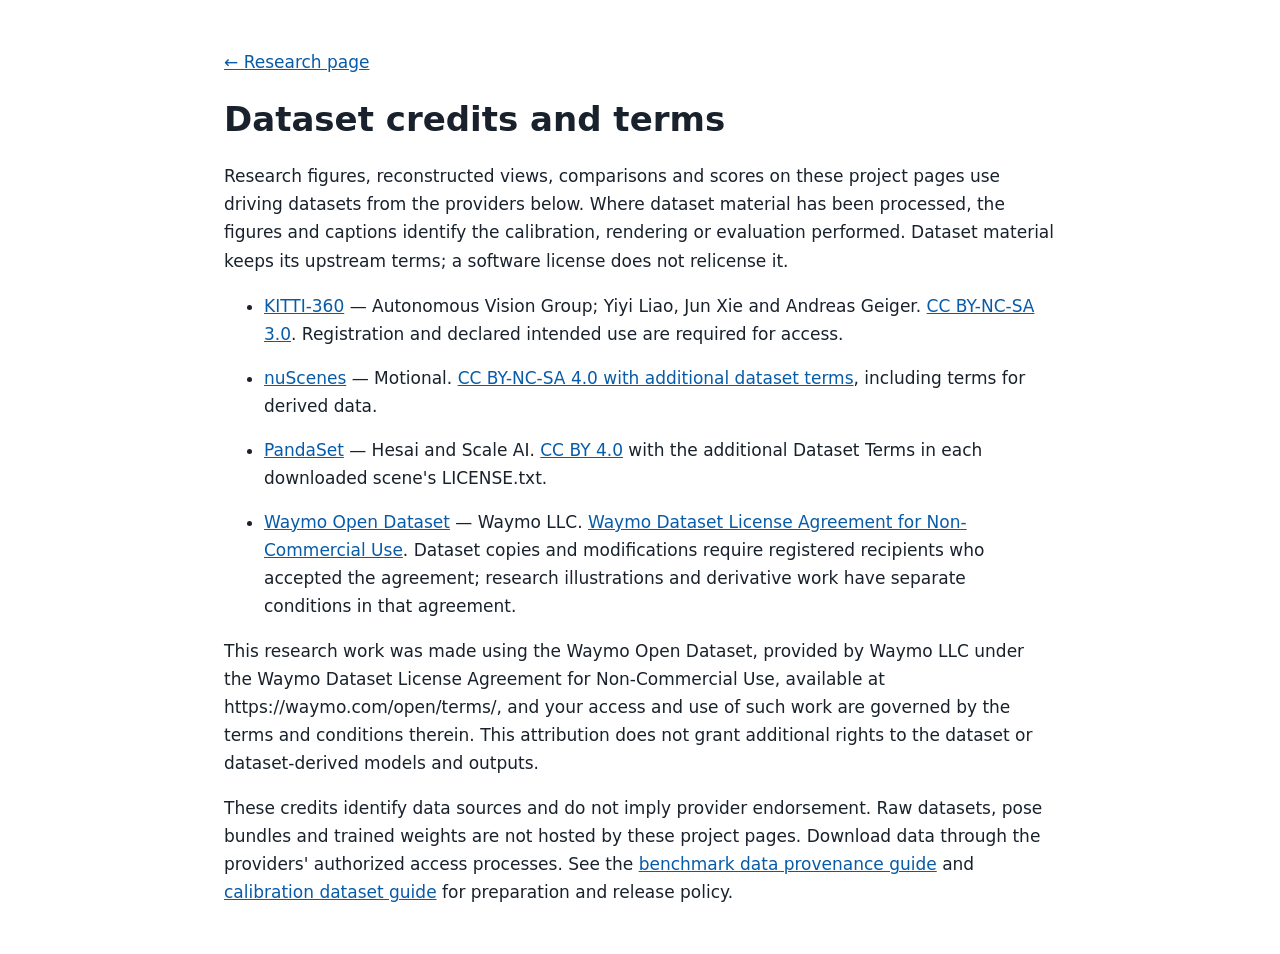
==== data-terms.html @ dfaf9f63 "Publish personal research website and connect project pages" ====
<!doctype html><html lang="en"><head><meta charset="utf-8"><meta name="viewport" content="width=device-width, initial-scale=1"><title>Dataset credits and terms</title><style>body{font:17px/1.65 system-ui,sans-serif;max-width:52rem;margin:3rem auto;padding:0 1.2rem;color:#18212c;background:#fff}a{color:#075ba8;overflow-wrap:anywhere}li{margin:1rem 0}h1{line-height:1.2}</style></head><body><a href="index.html">← Research page</a><main><h1>Dataset credits and terms</h1>
<p>Research figures, reconstructed views, comparisons and scores on these project pages use driving datasets from the providers below. Where dataset material has been processed, the figures and captions identify the calibration, rendering or evaluation performed. Dataset material keeps its upstream terms; a software license does not relicense it.</p>
<ul>
<li><a href="https://www.cvlibs.net/datasets/kitti-360/">KITTI-360</a> — Autonomous Vision Group; Yiyi Liao, Jun Xie and Andreas Geiger. <a href="https://creativecommons.org/licenses/by-nc-sa/3.0/">CC BY-NC-SA 3.0</a>. Registration and declared intended use are required for access.</li>
<li><a href="https://www.nuscenes.org/">nuScenes</a> — Motional. <a href="https://www.nuscenes.org/terms-of-use">CC BY-NC-SA 4.0 with additional dataset terms</a>, including terms for derived data.</li>
<li><a href="https://github.com/scaleapi/pandaset-devkit">PandaSet</a> — Hesai and Scale AI. <a href="https://creativecommons.org/licenses/by/4.0/">CC BY 4.0</a> with the additional Dataset Terms in each downloaded scene's LICENSE.txt.</li>
<li><a href="https://waymo.com/open/">Waymo Open Dataset</a> — Waymo LLC. <a href="https://waymo.com/open/terms/">Waymo Dataset License Agreement for Non-Commercial Use</a>. Dataset copies and modifications require registered recipients who accepted the agreement; research illustrations and derivative work have separate conditions in that agreement.</li>
</ul>
<p>This research work was made using the Waymo Open Dataset, provided by Waymo LLC under the Waymo Dataset License Agreement for Non-Commercial Use, available at https://waymo.com/open/terms/, and your access and use of such work are governed by the terms and conditions therein. This attribution does not grant additional rights to the dataset or dataset-derived models and outputs.</p>
<p>These credits identify data sources and do not imply provider endorsement. Raw datasets, pose bundles and trained weights are not hosted by these project pages. Download data through the providers' authorized access processes. See the <a href="https://github.com/qherau/avoptim-benchmark/blob/main/docs/DATA_SOURCES.md">benchmark data provenance guide</a> and <a href="https://github.com/qherau/neural-calibration/blob/main/docs/DATA_TERMS.md">calibration dataset guide</a> for preparation and release policy.</p></main></body></html>
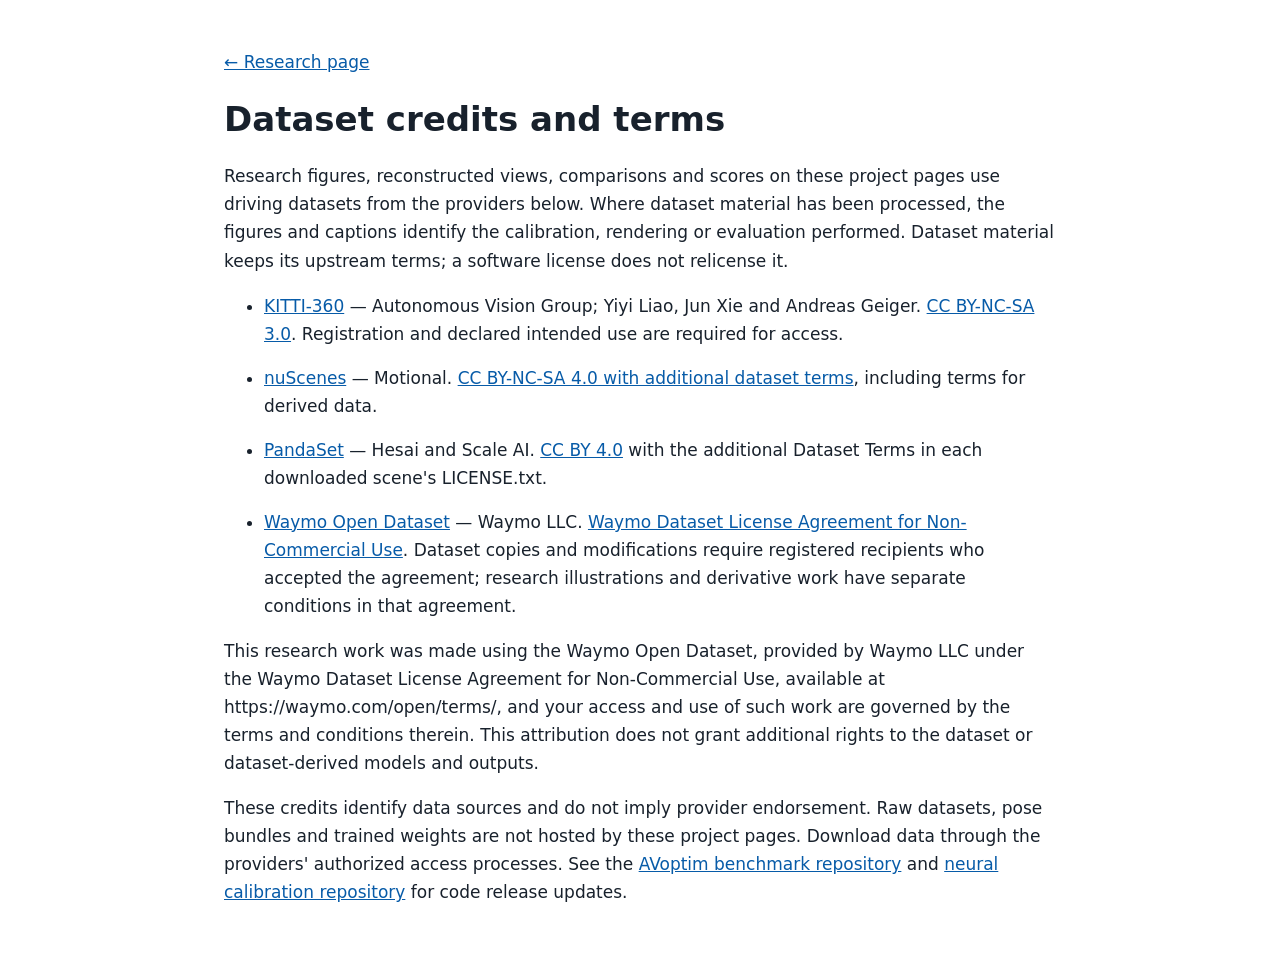
==== commit 02084ccb: "Improve search and sharing metadata; clarify upcoming code release" ====
--- a/data-terms.html
+++ b/data-terms.html
@@ -1,4 +1,4 @@
-<!doctype html><html lang="en"><head><meta charset="utf-8"><meta name="viewport" content="width=device-width, initial-scale=1"><title>Dataset credits and terms</title><style>body{font:17px/1.65 system-ui,sans-serif;max-width:52rem;margin:3rem auto;padding:0 1.2rem;color:#18212c;background:#fff}a{color:#075ba8;overflow-wrap:anywhere}li{margin:1rem 0}h1{line-height:1.2}</style></head><body><a href="index.html">← Research page</a><main><h1>Dataset credits and terms</h1>
+<!doctype html><html lang="en"><head><meta charset="utf-8"><meta name="viewport" content="width=device-width, initial-scale=1"><title>Dataset Credits and Terms | Quentin Herau</title><meta name="description" content="Dataset credits and upstream terms for KITTI-360, nuScenes, PandaSet and the Waymo Open Dataset used in Quentin Herau’s calibration and reconstruction research."><link rel="canonical" href="https://qherau.github.io/data-terms.html"><style>body{font:17px/1.65 system-ui,sans-serif;max-width:52rem;margin:3rem auto;padding:0 1.2rem;color:#18212c;background:#fff}a{color:#075ba8;overflow-wrap:anywhere}li{margin:1rem 0}h1{line-height:1.2}</style></head><body><a href="index.html">← Research page</a><main><h1>Dataset credits and terms</h1>
 <p>Research figures, reconstructed views, comparisons and scores on these project pages use driving datasets from the providers below. Where dataset material has been processed, the figures and captions identify the calibration, rendering or evaluation performed. Dataset material keeps its upstream terms; a software license does not relicense it.</p>
 <ul>
 <li><a href="https://www.cvlibs.net/datasets/kitti-360/">KITTI-360</a> — Autonomous Vision Group; Yiyi Liao, Jun Xie and Andreas Geiger. <a href="https://creativecommons.org/licenses/by-nc-sa/3.0/">CC BY-NC-SA 3.0</a>. Registration and declared intended use are required for access.</li>
@@ -7,4 +7,4 @@
 <li><a href="https://waymo.com/open/">Waymo Open Dataset</a> — Waymo LLC. <a href="https://waymo.com/open/terms/">Waymo Dataset License Agreement for Non-Commercial Use</a>. Dataset copies and modifications require registered recipients who accepted the agreement; research illustrations and derivative work have separate conditions in that agreement.</li>
 </ul>
 <p>This research work was made using the Waymo Open Dataset, provided by Waymo LLC under the Waymo Dataset License Agreement for Non-Commercial Use, available at https://waymo.com/open/terms/, and your access and use of such work are governed by the terms and conditions therein. This attribution does not grant additional rights to the dataset or dataset-derived models and outputs.</p>
-<p>These credits identify data sources and do not imply provider endorsement. Raw datasets, pose bundles and trained weights are not hosted by these project pages. Download data through the providers' authorized access processes. See the <a href="https://github.com/qherau/avoptim-benchmark/blob/main/docs/DATA_SOURCES.md">benchmark data provenance guide</a> and <a href="https://github.com/qherau/neural-calibration/blob/main/docs/DATA_TERMS.md">calibration dataset guide</a> for preparation and release policy.</p></main></body></html>+<p>These credits identify data sources and do not imply provider endorsement. Raw datasets, pose bundles and trained weights are not hosted by these project pages. Download data through the providers' authorized access processes. See the <a href="https://github.com/qherau/avoptim-benchmark">AVoptim benchmark repository</a> and <a href="https://github.com/qherau/neural-calibration">neural calibration repository</a> for code release updates.</p></main></body></html>
